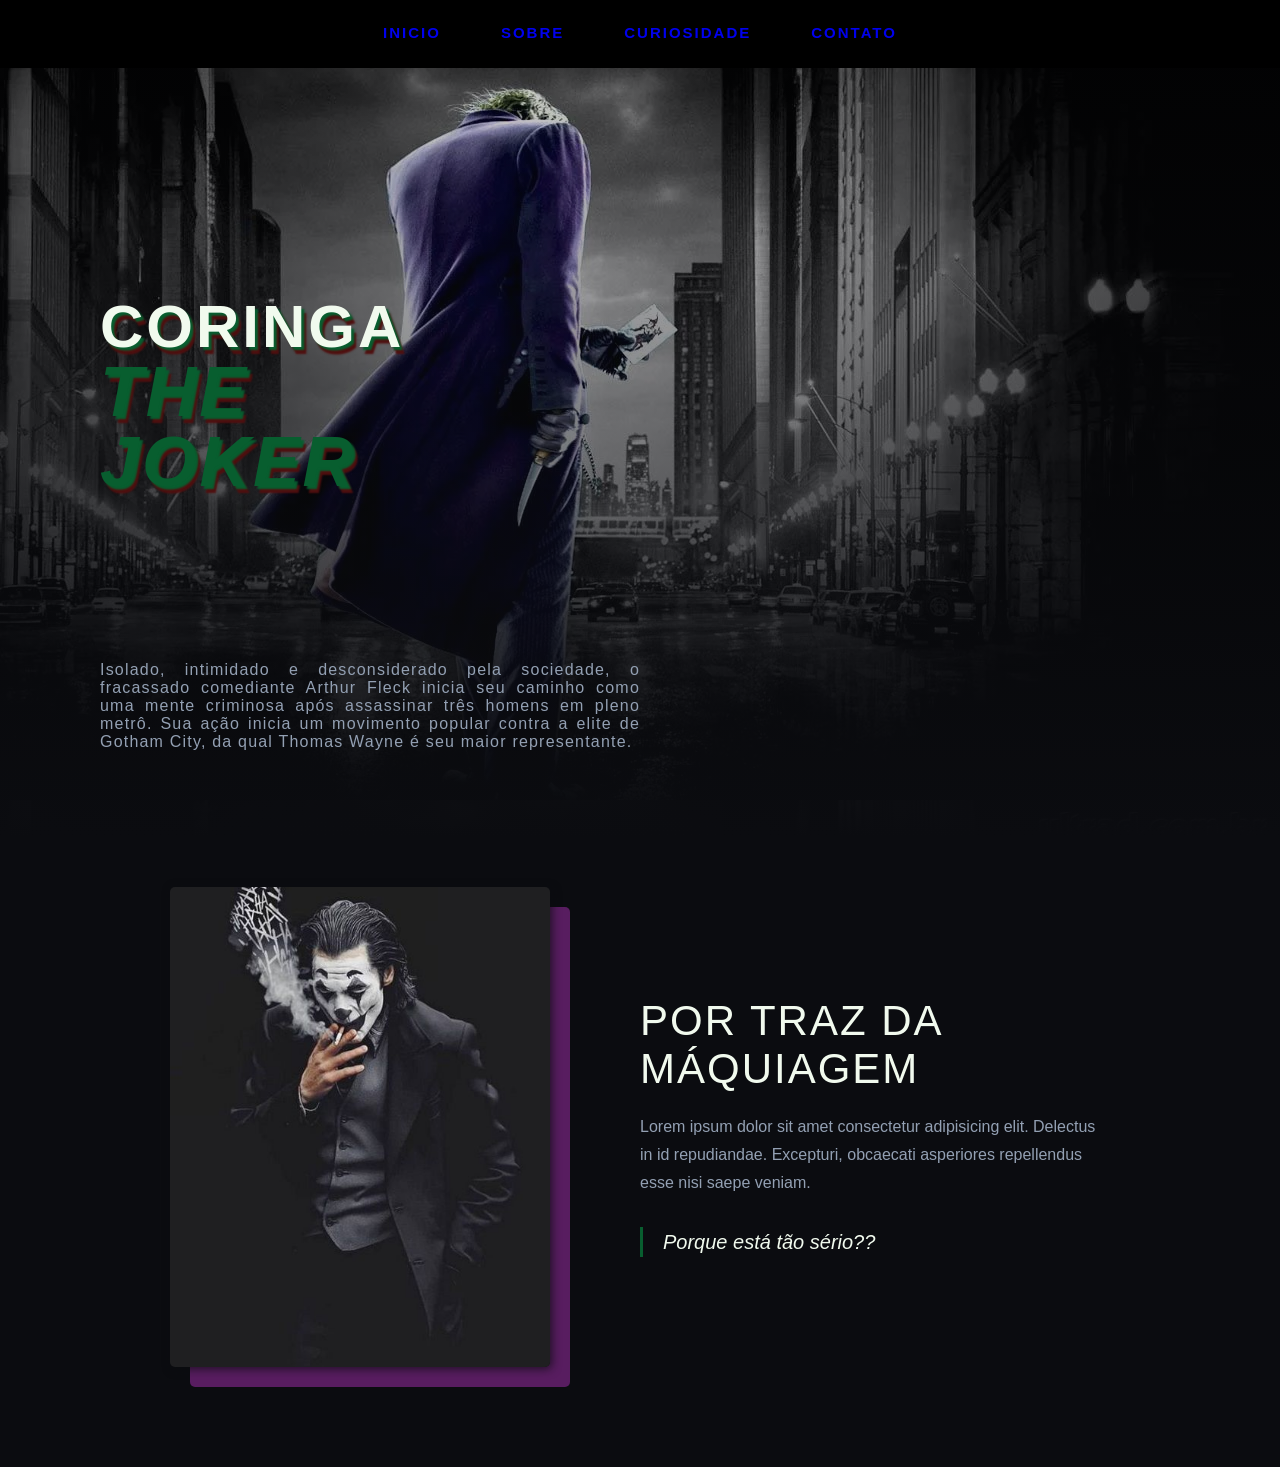
==== CP5/VibeCode/index.html @ b55fa8c8 "Landing page-Coringa" ====
<!DOCTYPE html>
<html lang="en">

<head>
    <meta charset="UTF-8">
    <meta name="viewport" content="width=device-width, initial-scale=1.0">
    <title>CORINGA</title>
    <link rel="stylesheet" href="./style.css">
</head>

<body>
    <main class="inicio"> 
        <nav class="menu">
            <a href="#banner">inicio</a>
            <a href="#sobre">sobre</a>
            <a href="#curiosidade">curiosidade</a>
            <a href="#contato">contato</a>
        </nav>
    

    <section id="banner">
        <div class="title">
            <h1> CORINGA
                <span>The Joker</span>
            </h1>
        </div>

        <div id="banner-desc">
            <p>Isolado, intimidado e desconsiderado pela sociedade, o fracassado comediante Arthur Fleck inicia seu
                caminho como uma
                mente criminosa após assassinar três homens em pleno metrô. Sua ação inicia um movimento popular contra
                a elite de
                Gotham City, da qual Thomas Wayne é seu maior representante.</p>

        </div>
    </section>

    <section class="conteudo" id="sobre">
        <div class="img" role="img" aria-label="O vilão"></div>
        
        <div class="text">
            <h2>Por traz da máquiagem</h2>
            <p> Lorem ipsum dolor sit amet consectetur adipisicing elit. Delectus in id repudiandae. Excepturi, obcaecati asperiores repellendus esse nisi saepe veniam.</p>
            <blockquote>Porque está tão sério??</blockquote>
        </div>
    </section>
    </main>
</body>

</html>
---- CP5/VibeCode/style.css ----
:root {
    --primary: #4e106b;
    --secondary: #085e2f;
    --tertiary: #500f0f;
    --dark: #0b0c10;
    --light: #F1FAEE;
    --gray: #93a0b3;

    --title: 'Anton', 'Arial Narrow', sans-serif;
    --text: 'Work Sans', Arial, sans-serif;
}

html {
    scroll-behavior: smooth;
}

* {
    box-sizing: border-box;
}

body {
    margin: 0;
    padding: 0;
    font-family: var(--text);
    background: var(--dark);
    color: var(--light);
}

::selection {
    background: var(--primary);
    color: var(--light);
}



.menu {
    background-color: black;
    width: 100%;
    position: fixed;
    display: flex;
    top: 0;
    justify-content: center;
    gap: 20px;
    padding: 17px 15px;
    backdrop-filter: blur(10px);
    z-index: 10;
}

.menu a {
    color: --var(light);
    text-decoration: none;
    text-transform: uppercase;
    font-size: 15px;
    letter-spacing: 2px;
    font-weight: 700;
    margin: 0 15px;
    padding: 7px 5px;
    border-bottom: 3px solid transparent;
    transition: border-color .5s ease;
}

.menu :hover,
.menu a:focus {
    border-color: var(--primary);
    outline: none;
}

div {
    display: block;
    unicode-bidi: isolate;
}

#banner {
    display: flex;
    flex-direction: column;
    align-items: flex-start;
    justify-content: flex-end;
    height: 93vh;
    padding: 70px 100px;
    background-image:
        linear-gradient(180deg, #0b0c1026 0%, #0b0c108c 55%, var(--dark) 100%),
        url(./images-vibecode/walpaper.webp);
}

h1 {
    color: var(--light);
    text-transform: uppercase;
    line-height: 1;
    letter-spacing: 3px;
    margin: 0;
    text-shadow: 3px 3px 2px var(--secondary), 5px 7px 2px var(--tertiary);
}


.title {
    width: 95%;
    height: 50%;
}

.title h1 {
    justify-self: end;
    width: 30%;
    font-size: 60px;
}

.title span {
    font-size: 70px;
}

#banner-desc {
    text-align: justify;
    color: var(--gray)
}

#banner-desc p {
    width: 50%;
    justify-self: end;
    letter-spacing: 1.2px;
}

span {
    color: #085e2f;
    font-style:italic;
}

.conteudo {
    display: flex;
    align-items: center;
    justify-content: space-between;
    padding: 50px 0 100px;
    max-width: 940px;
    margin: 0 auto;
}

.img {
    background-image: url(./images-vibecode/joker.jpg);
    background-size: cover;
    background-position: center;
    width: 380px;
    height: 480px;
    border-radius: 5px;
    box-shadow: 2px 2px 10px #0b0c10bf, 20px 20px 0 #d839e65f;
}

.text { 
    width: 50%;
}

h2 {
    font-family: var(--title);
    text-transform: uppercase;
    font-size: 42px;
    letter-spacing: 2px;
    font-weight: 400;
    margin: 0 0 20px;
    color: var(--light);
}

.text p {
    color: var(--gray);
    font-size: 16px;
    line-height: 1.75;
    margin: 0 0 15px;
}

blockquote {
    color: var(--light);
    font-size: 20px;
    font-style: italic;
    line-height: 1.5;
    margin: 30px 0 0;
    padding-left: 20px;
    border-left: 3px solid var(--secondary);
}
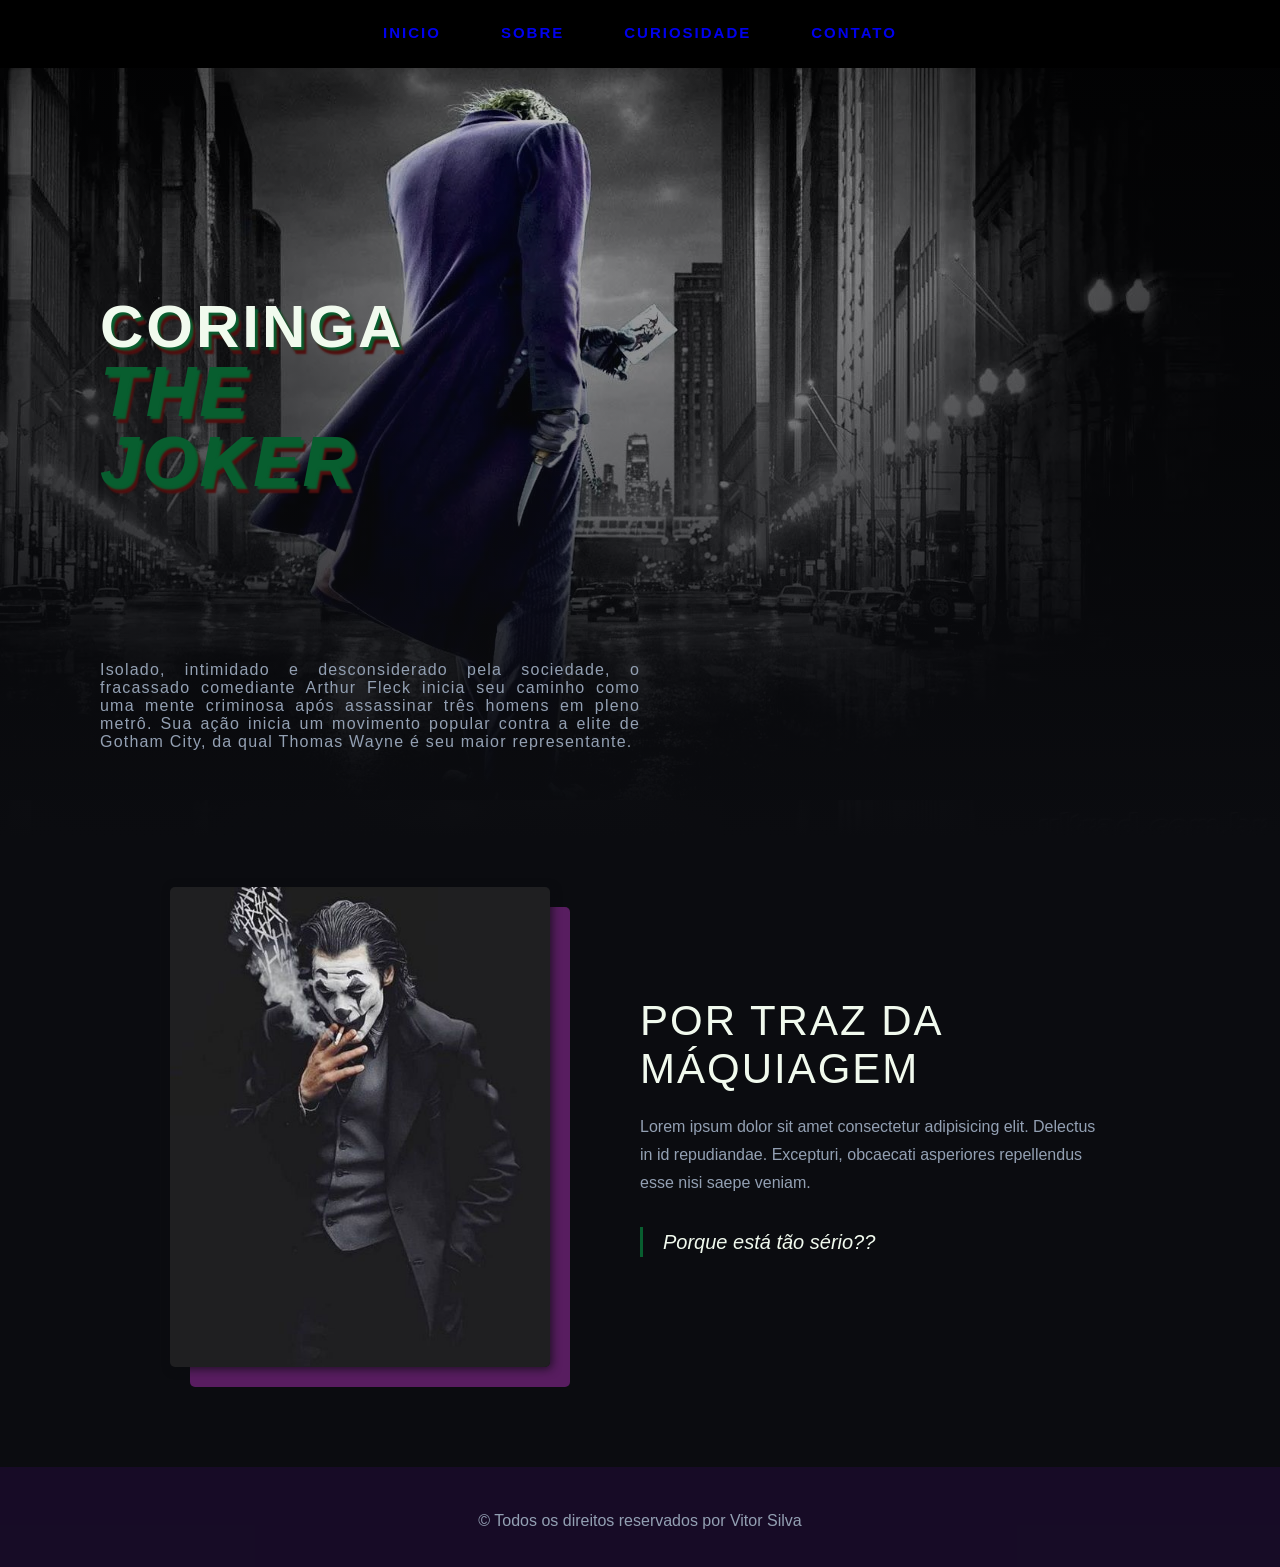
==== commit 41f48fda: "footer-Coringa" ====
--- a/CP5/VibeCode/index.html
+++ b/CP5/VibeCode/index.html
@@ -44,7 +44,12 @@
             <blockquote>Porque está tão sério??</blockquote>
         </div>
     </section>
-    </main>
+
+    
+    <footer>
+        © Todos os direitos reservados por Vitor Silva 
+    </footer>
+</main>
 </body>
 
 </html>
--- a/CP5/VibeCode/style.css
+++ b/CP5/VibeCode/style.css
@@ -172,3 +172,12 @@
     padding-left: 20px;
     border-left: 3px solid var(--secondary);
 }
+
+footer {
+    background-color:#280c4667 ;
+    color: var(--gray);
+    width: 100%;
+    height: 100px;
+    text-align: center;
+    padding: 45px;
+}
